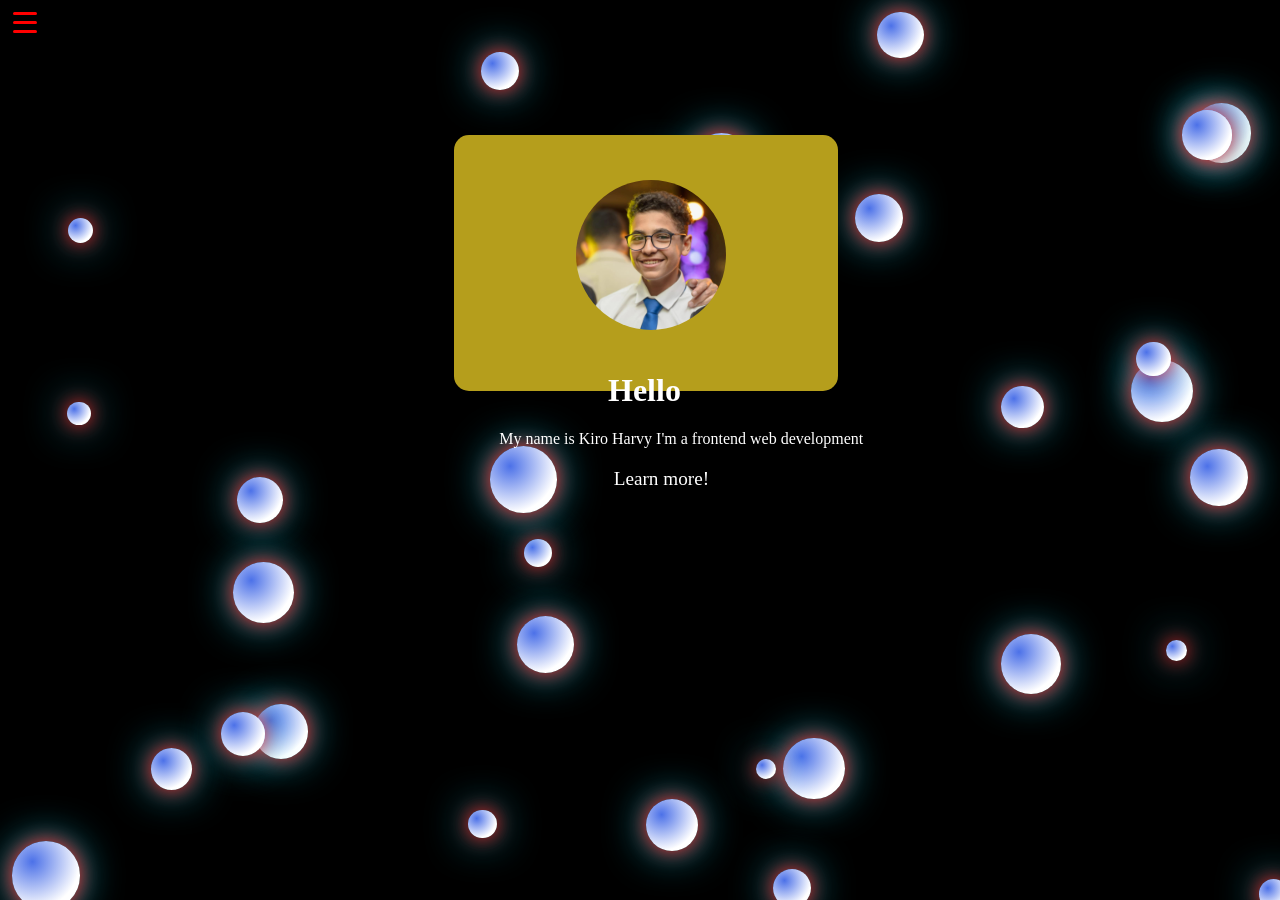
==== index.html @ bc5c14fd "Add files via upload" ====
<!DOCTYPE html>
<html lang="en">
<head>
    <meta charset="UTF-8">
    <meta name="viewport" content="width=device-width, initial-scale=1.0">
    <title>My Protfolio </title>
    <link rel="stylesheet" href="style.css">
</head>
<body>

<div class="background-container" id="container"></div>

<div class="menu-icon" onclick="toggleMenu()">
  <span></span>
  <span></span>
  <span></span>
</div>

<div id="nav-links" class="nav-links">
<ul>
  <li><a href="index.html">Home</a></li>
  <li><a href="about.html">About Me</a></li>
  <li><a href="projects.html">Projects</a></li>
  <li><a href="cer.html">My certificat</a></li>
</ul>
</div>
</br>

<header>
  <div class="about">
  <img src="Me.jpeg" width="150px" height="150px"  class="me">
 
  <div class="Hello">
   <h1> Hello</h1>
  </div>

  <div class="small-about">
  <p>My name is Kiro Harvy I'm a frontend web development</p>
  </div>
   
  <div class="more">
    <a href="about.html">Learn more!</a>
  </div>

</div>
</header>

<script src="script.js"></script>
</body>
</html>
---- style.css ----
html{
   background-color: #000000;
}
body {
    display: flex;
    justify-content: center; /* توسيط أفقي */
    align-items: center;     /* توسيط رأسي */
    min-height: 100vh;       /* عشان يفضل دايماً في نص الشاشة */
    margin: 0;
}
.background-container {
  position: fixed;
  width: 100%;
  height: 100%;
  z-index: -1; /* خليه 0 بدل -1 */
 
}

.bubble {

  border-radius: 50%;
  
  /* 1. التدرج اللوني (اللمعة الأساسية في النص) */
  background: radial-gradient(circle at 30% 30%, rgb(76, 113, 232) 0%, rgb(255, 255, 255) 70%);

  /* 2. الضل عشان يعطي الإضاءة اللي برا الكورة (اللّمعة الخفية) */
  box-shadow: 0 0 20px rgb(255, 29, 29), 0 0 40px rgb(16, 198, 222);

  /* 3. عشان الحركة تفضل شغالة */
  animation: float 10s infinite ease-in-out;
  pointer-events: none;
}




/* حركة الكورة (Keyframes) */
@keyframes float {
  0%, 100% { transform: translateY(0) translateX(0); }
  50% { transform: translateY(-100px) translateX(50px); }
}
.nav-links {
    display: none;   
    position: fixed; 
top: 5%;        
left: 1%;    
z-index: 1000;    
    flex-direction: column; /* دي اللي بتخلي العناصر فوق بعض (بالطول) */
    gap: 20px;            /* دي المسافة اللي بين كل لينك والتاني (السحر هنا!) */
    padding: 20px;        /* مسافة جوه المربع البيج */
    list-style: none;     /* عشان نشيل النقط السوداء اللي جنب اللينكات */
    background-color: #f5deb3; /* اللون البيج بتاعك */
    width: 200px;             /* عرض محدد للمربع */
    border-radius: 10px;      /* تدوير زوايا المربع عشان يبقى شكله أشيك */
    margin-top: 10px;
}


.nav-links.active {
  display: flex;
  
  flex-direction: column;
  text-decoration: none;
  margin-bottom: 3%;
  gap: 6%;
}

.menu-icon {
  position: fixed; 
  top: 1%;        
  left: 1%;    
  z-index: 1000;   
display: flex;
justify-content: flex-start;
flex-direction: column;
cursor: pointer;
width: 30px;

}

.menu-icon span {

width: 80%;
height: 3px;
background-color: red ;
margin: 3px 0;           
border-radius: 2px;

  
}
.nav-links a {
  text-decoration: none;
  color: rgb(0, 0, 0);
  text-align: center;
    
}
.nav-links li {
  margin-bottom: 15px;
}

.me{
  position: fixed;
  z-index: 1;
  top: 20% !important;
  left: 45% !important;
  border-radius: 50%;
 max-width: 40%;
}

.Hello{
  position: fixed;
  z-index: 1;
  color: white;
  top: 39%;
  left: 47.5%;
  max-width: 40%;
}
.small-about{
  position: fixed;
  z-index: 1;
  color: white;
  top: 46%;
  left: 39%;
  max-width: 40%;
}
.more{
  position: fixed;
  z-index: 1;
  color: white;
  top: 52%;
  left: 47.5%;
  
}

.about{
  max-width: 40%;
  position: fixed !important;
  z-index: 1 !important;
  top: 15% !important;
  left: 35.5% !important;
  color: white;
  padding: 10%;
  padding-right: 20%;
  border-radius: 15px;      /* تدوير الزوايا بيخلي الشكل أشيك */
  background-color:rgb(181, 158, 28);
  background-size: cover;

}
.more a{
   text-decoration: none;
   color: white;
   transition: color 0.5s ease;
   background-color: #000000;
   border-radius: 15px;
   box-sizing: border-box; 
   padding-left: 6%;
   padding-right: 6%;
   white-space: nowrap;
   font-size: larger;
}
.more a:hover{
  color: red;
}
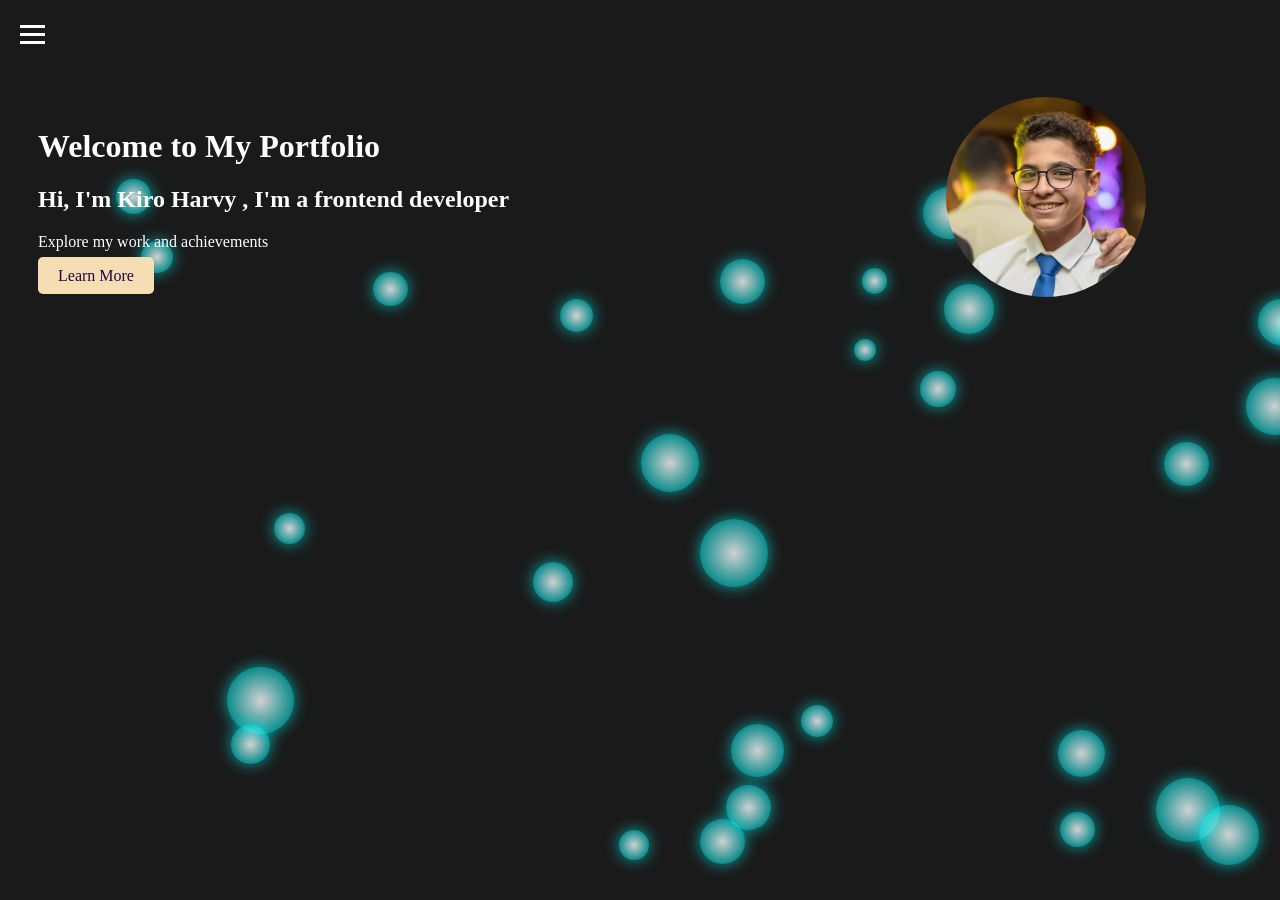
==== commit 2d53b6e2: "Add files via upload" ====
--- a/index.html
+++ b/index.html
@@ -3,7 +3,7 @@
 <head>
     <meta charset="UTF-8">
     <meta name="viewport" content="width=device-width, initial-scale=1.0">
-    <title>My Protfolio </title>
+    <title>My Portfolio</title>
     <link rel="stylesheet" href="style.css">
 </head>
 <body>
@@ -20,30 +20,27 @@
 <ul>
   <li><a href="index.html">Home</a></li>
   <li><a href="about.html">About Me</a></li>
+  <li><a href="certificates.html">My Certificates</a></li>
   <li><a href="projects.html">Projects</a></li>
-  <li><a href="cer.html">My certificat</a></li>
+  
 </ul>
 </div>
 </br>
+<header>
+ 
+  <img src="Me.jpeg" alt="My Photo" class="profile-image">
+  <div class="header-container">
+    <div class="text-content">
+      <h1>Welcome to My Portfolio</h1>
+      <h2>Hi, I'm Kiro Harvy , I'm a frontend developer </h2>
+      <p>Explore my work and achievements</p>
+      <a href="about.html" class="about">Learn More</a>
+    </div>
+   
+  </div>
+</header>
 
-<header>
-  <div class="about">
-  <img src="Me.jpeg" width="150px" height="150px"  class="me">
- 
-  <div class="Hello">
-   <h1> Hello</h1>
-  </div>
 
-  <div class="small-about">
-  <p>My name is Kiro Harvy I'm a frontend web development</p>
-  </div>
-   
-  <div class="more">
-    <a href="about.html">Learn more!</a>
-  </div>
-
-</div>
-</header>
 
 <script src="script.js"></script>
 </body>
--- a/style.css
+++ b/style.css
@@ -1,163 +1,185 @@
-html{
-   background-color: #000000;
+body {
+  position: relative;
+  z-index: 1;
+  background-color: #1a1a1a;
 }
-body {
-    display: flex;
-    justify-content: center; /* توسيط أفقي */
-    align-items: center;     /* توسيط رأسي */
-    min-height: 100vh;       /* عشان يفضل دايماً في نص الشاشة */
-    margin: 0;
-}
-.background-container {
+
+#container {
   position: fixed;
-  width: 100%;
-  height: 100%;
-  z-index: -1; /* خليه 0 بدل -1 */
- 
+  top: 0;
+  left: 0;
+  width: 100vw;
+  height: 100vh;
+  z-index: -1;
+  pointer-events: none;
+  overflow: hidden;
 }
 
 .bubble {
-
+  position: absolute;
   border-radius: 50%;
-  
-  /* 1. التدرج اللوني (اللمعة الأساسية في النص) */
-  background: radial-gradient(circle at 30% 30%, rgb(76, 113, 232) 0%, rgb(255, 255, 255) 70%);
-
-  /* 2. الضل عشان يعطي الإضاءة اللي برا الكورة (اللّمعة الخفية) */
-  box-shadow: 0 0 20px rgb(255, 29, 29), 0 0 40px rgb(16, 198, 222);
-
-  /* 3. عشان الحركة تفضل شغالة */
-  animation: float 10s infinite ease-in-out;
-  pointer-events: none;
+  background: radial-gradient(circle, rgba(255,255,255,0.8) 0%, rgba(0,255,255,0.5) 70%);
+  box-shadow: 0 0 15px rgba(0, 255, 255, 0.6);
+  animation: moveBubbles linear infinite;
 }
 
+@keyframes moveBubbles {
+  0% {
+  transform: translateY(100vh);
+  opacity: 0;
+  }
+  50% {
+  opacity: 1;
+  }
+  100% {
+  transform: translateY(-100px);
+  opacity: 0;
+  }
+}
 
-
-
-/* حركة الكورة (Keyframes) */
-@keyframes float {
-  0%, 100% { transform: translateY(0) translateX(0); }
-  50% { transform: translateY(-100px) translateX(50px); }
-}
 .nav-links {
-    display: none;   
-    position: fixed; 
-top: 5%;        
-left: 1%;    
-z-index: 1000;    
-    flex-direction: column; /* دي اللي بتخلي العناصر فوق بعض (بالطول) */
-    gap: 20px;            /* دي المسافة اللي بين كل لينك والتاني (السحر هنا!) */
-    padding: 20px;        /* مسافة جوه المربع البيج */
-    list-style: none;     /* عشان نشيل النقط السوداء اللي جنب اللينكات */
-    background-color: #f5deb3; /* اللون البيج بتاعك */
-    width: 200px;             /* عرض محدد للمربع */
-    border-radius: 10px;      /* تدوير زوايا المربع عشان يبقى شكله أشيك */
-    margin-top: 10px;
+  display: none;   
+  position: fixed; 
+  top: 5%;        
+  left: 1%;    
+  z-index: 1000;    
+  flex-direction: column; 
+  gap: 20px;            
+  padding: 20px;        
+  list-style: none;     
+  background-color: #f5deb3; 
+  width: 200px;            
+  border-radius: 10px;      
+  margin-top: 10px;
 }
 
 
 .nav-links.active {
   display: flex;
-  
   flex-direction: column;
   text-decoration: none;
   margin-bottom: 3%;
   gap: 6%;
 }
-
 .menu-icon {
-  position: fixed; 
-  top: 1%;        
-  left: 1%;    
-  z-index: 1000;   
-display: flex;
-justify-content: flex-start;
-flex-direction: column;
-cursor: pointer;
-width: 30px;
-
+  position: fixed;
+  top: 20px;
+  left: 20px;
+  z-index: 1000;
+  cursor: pointer;
 }
 
 .menu-icon span {
+  display: block;
+  width: 25px;
+  height: 3px;
+  margin: 5px auto;
+  background-color: white;
+}
 
-width: 80%;
-height: 3px;
-background-color: red ;
-margin: 3px 0;           
-border-radius: 2px;
-
-  
-}
 .nav-links a {
   text-decoration: none;
   color: rgb(0, 0, 0);
-  text-align: center;
-    
+  text-align: center;  
 }
 .nav-links li {
   margin-bottom: 15px;
 }
-
-.me{
-  position: fixed;
-  z-index: 1;
-  top: 20% !important;
-  left: 45% !important;
-  border-radius: 50%;
- max-width: 40%;
+header {
+  overflow: auto;
+  margin-top: 4%;
 }
 
-.Hello{
-  position: fixed;
-  z-index: 1;
+.text-content {
+  padding: 30px;
   color: white;
-  top: 39%;
-  left: 47.5%;
-  max-width: 40%;
-}
-.small-about{
-  position: fixed;
-  z-index: 1;
-  color: white;
-  top: 46%;
-  left: 39%;
-  max-width: 40%;
-}
-.more{
-  position: fixed;
-  z-index: 1;
-  color: white;
-  top: 52%;
-  left: 47.5%;
-  
 }
 
+.profile-image {
+  float: right;
+  border-radius: 50%;
+  width: 200px;
+  height: 200px;
+  object-fit: cover;
+  margin-left: 20px;
+  margin-top: 20px;
+  margin-right: 10%;
+}
 .about{
-  max-width: 40%;
-  position: fixed !important;
-  z-index: 1 !important;
-  top: 15% !important;
-  left: 35.5% !important;
+  background-color: #f5deb3;
+  color: #230345;
+  padding: 10px 20px;
+  text-decoration: none;
+  border-radius: 5px;
+  transition: all 0.3s ease;
+}
+.about-me {
+padding: 30px;
+color: white;
+}
+.about:hover {
+  background-color: #ffffff;
+  color: #ffa600;
+}
+.back, .certificates {
+    padding: 10px 20px;
+    text-decoration: none;
+    border-radius: 5px;
+    transition: all 0.3s ease;
+    display: inline-block;
+}
+
+.certificates, .back {
+    background-color: #f5deb3;
+    color: #230345;
+}
+
+.back:hover, .certificates:hover {
+    background-color: #ffffff;
+    color: #ffa600;
+}
+.certificates-container { 
   color: white;
-  padding: 10%;
-  padding-right: 20%;
-  border-radius: 15px;      /* تدوير الزوايا بيخلي الشكل أشيك */
-  background-color:rgb(181, 158, 28);
-  background-size: cover;
-
+  display: flex;
+  flex-direction: column;
+  margin-top: 2%;
 }
-.more a{
-   text-decoration: none;
-   color: white;
-   transition: color 0.5s ease;
-   background-color: #000000;
-   border-radius: 15px;
-   box-sizing: border-box; 
-   padding-left: 6%;
-   padding-right: 6%;
-   white-space: nowrap;
-   font-size: larger;
+.img-certficat-1, .img-certficat-2, .img-certficat-3, .img-certficat-4 {
+  display: flex;
+  flex-direction: column;
+  float: right;
+  object-fit: cover;
+  margin-left: 20px;
+  margin-top: 20px;
+  margin-right: 10%;
+  margin-bottom: 7%;
 }
-.more a:hover{
-  color: red;
+.h1 {
+  color: white;
+  text-align: center;
+  margin-top: 5%;
 }
+.certificate-text {
+  color: white;
+  margin-top: 10%;
+  font-size: large;
+}
+.view-certificates {
+  padding: 10px 20px;
+  text-decoration: none;
+  border-radius: 5px;
+  transition: all 0.3s ease;
+  display: inline-block;
+  background-color: #ececec;
+  color: #230345;
+}
+.view-certificates:hover {
+  background-color: #000000;
+  color: #ffa600;
+}
+.back-on {
+  display: flex;
+  justify-content: center;
+  margin-top: 20px;
+  gap: 30px;
+}
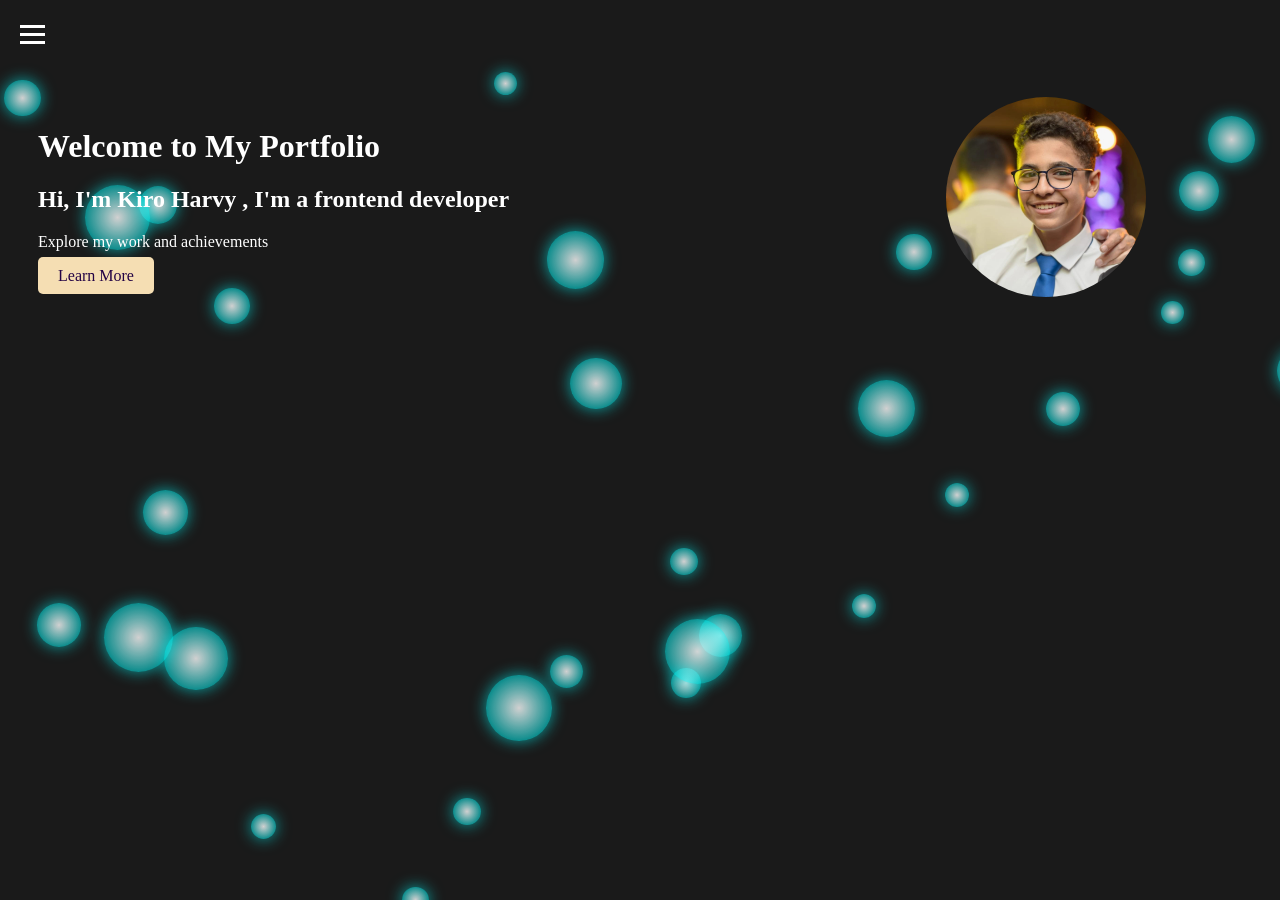
==== commit 7cde787a: "Add files via upload" ====
--- a/index.html
+++ b/index.html
@@ -20,7 +20,7 @@
 <ul>
   <li><a href="index.html">Home</a></li>
   <li><a href="about.html">About Me</a></li>
-  <li><a href="certificates.html">My Certificates</a></li>
+  <li><a href="Certificates.html">My Certificates</a></li>
   <li><a href="projects.html">Projects</a></li>
   
 </ul>
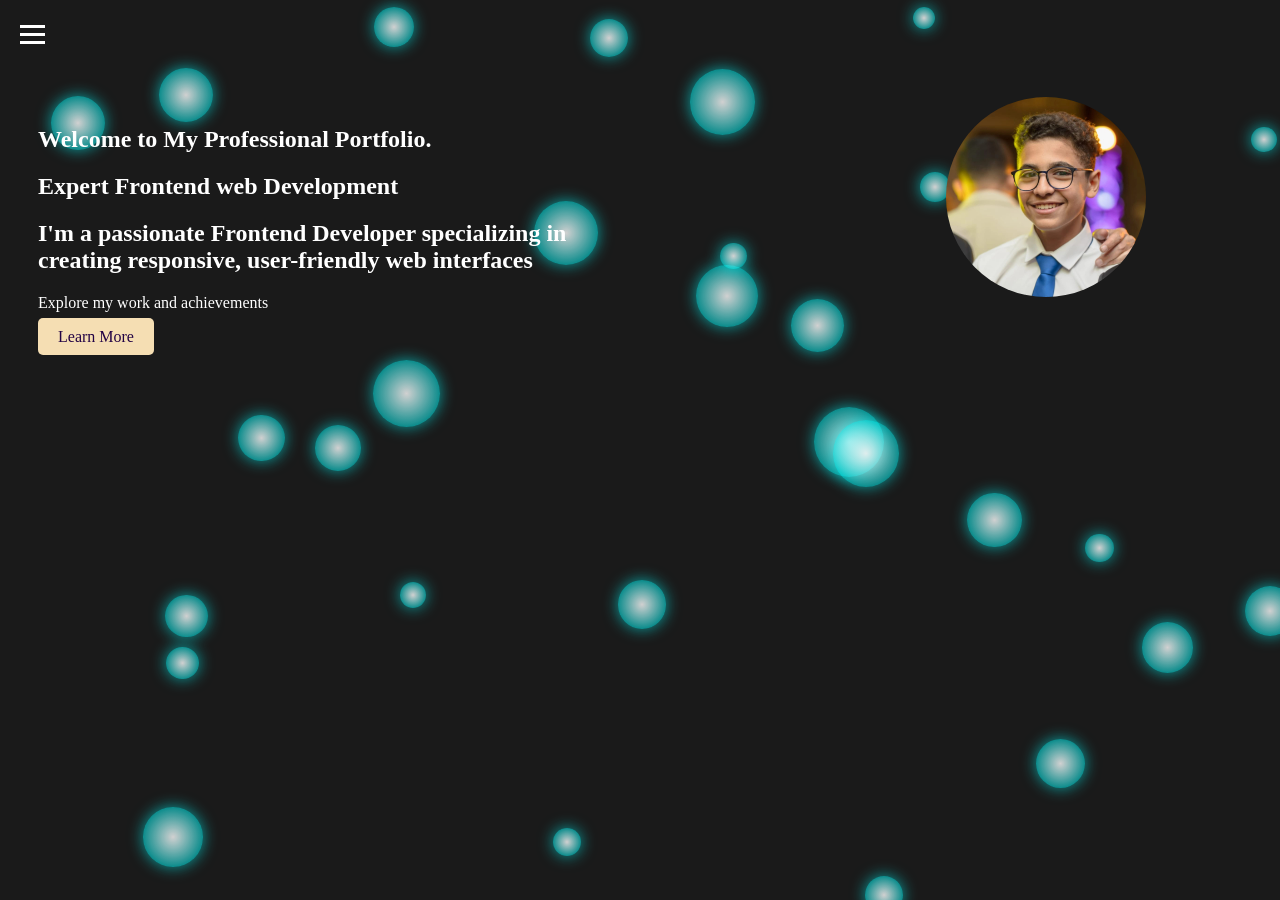
==== commit 583f7fa3: "Add files via upload" ====
--- a/index.html
+++ b/index.html
@@ -31,8 +31,10 @@
   <img src="Me.jpeg" alt="My Photo" class="profile-image">
   <div class="header-container">
     <div class="text-content">
-      <h1>Welcome to My Portfolio</h1>
-      <h2>Hi, I'm Kiro Harvy , I'm a frontend developer </h2>
+      <h2>Welcome to My Professional Portfolio.</h2>
+      <h2>Expert Frontend web Development</h2>
+      <h2>I'm a passionate Frontend Developer specializing in</br>  creating responsive, user-friendly web interfaces</h2>
+      <h2></h2>
       <p>Explore my work and achievements</p>
       <a href="about.html" class="about">Learn More</a>
     </div>
--- a/style.css
+++ b/style.css
@@ -122,11 +122,12 @@
   color: #ffa600;
 }
 .back, .certificates {
-    padding: 10px 20px;
-    text-decoration: none;
-    border-radius: 5px;
-    transition: all 0.3s ease;
-    display: inline-block;
+  padding: 10px 20px;
+  text-decoration: none;
+  border-radius: 5px;
+  transition: all 0.3s ease;
+  display: inline-block;
+  
 }
 
 .certificates, .back {
@@ -164,7 +165,7 @@
   margin-top: 10%;
   font-size: large;
 }
-.view-certificates {
+.view-certificates, .view-projects {
   padding: 10px 20px;
   text-decoration: none;
   border-radius: 5px;
@@ -173,7 +174,7 @@
   background-color: #ececec;
   color: #230345;
 }
-.view-certificates:hover {
+.view-certificates:hover , .view-projects:hover {
   background-color: #000000;
   color: #ffa600;
 }
@@ -182,4 +183,22 @@
   justify-content: center;
   margin-top: 20px;
   gap: 30px;
+}
+.back-go {
+  display: flex;
+  margin-top: 20px;
+  gap: 30px;
+}
+.project, .projects-container {
+  display: flex;
+  flex-direction: column;
+  align-items: center;
+  color: white;
+  margin-bottom: 1% !important;
+}
+@media (max-width: 768px) {
+  .img-project-1 {
+   width: 250px;
+   height: 188px;
+  }
 }
